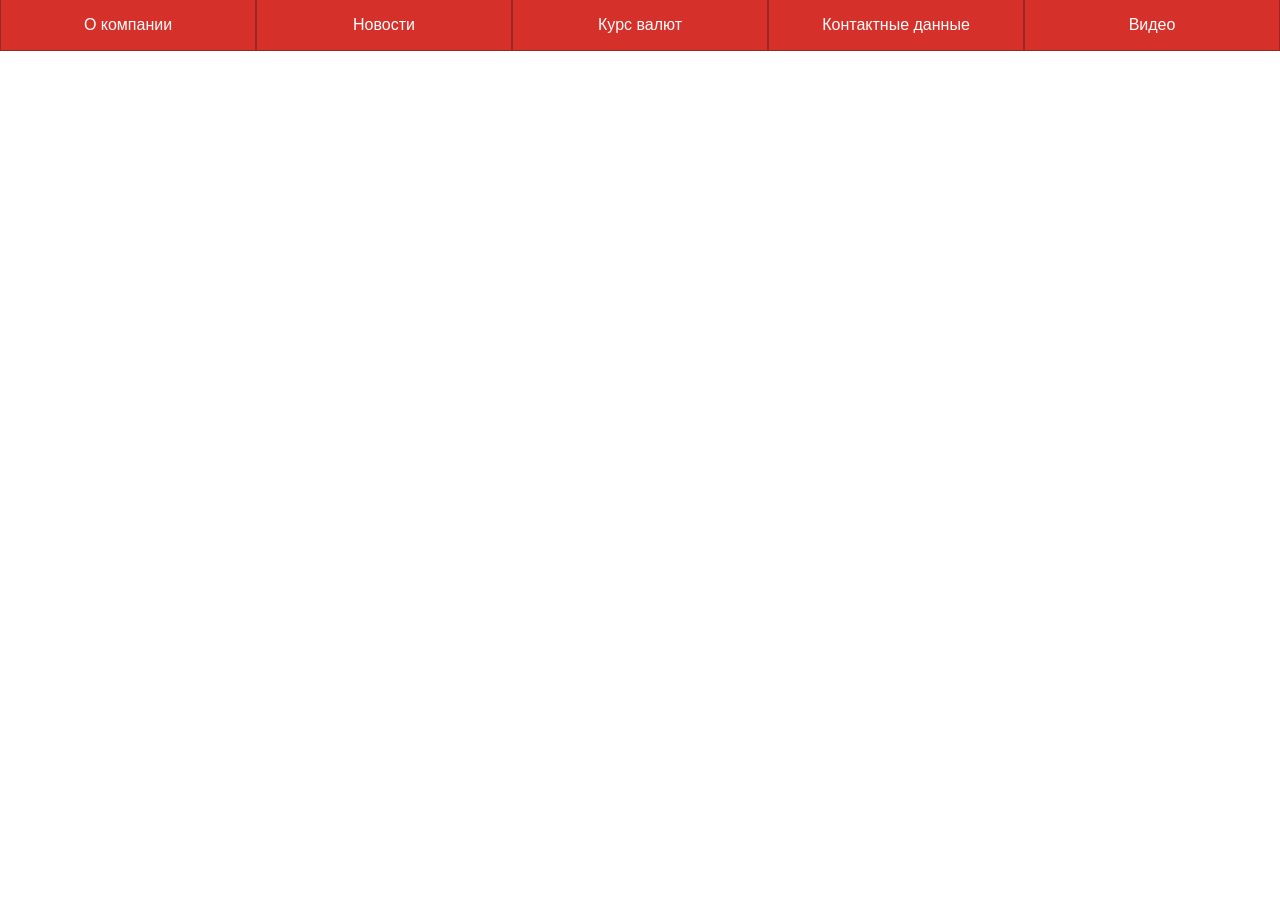
==== index.html @ 399b60e9 "Создание главных файлов РГЗ, оформление header" ====
<!DOCTYPE html>
<html lang="ru">
<head>
    <meta charset="UTF-8">
    <meta name="viewport" content="width=device-width, initial-scale=1.0">
    <title>Гемабанк</title>
    <link rel="stylesheet" href="main.css">
    <link rel="shortcut icon" href="images/favicon.ico" type="image/x-icon">
    <link rel="icon" href="images/favicon-16x16.png">
    <link rel="icon" href="images/favicon-32x32.png">
</head>
<body>
    <header>
        <div class="block">
            О компании
        </div>
        <div class="block">
            Новости
        </div>
        <div class="block">
            Курс валют
        </div>
        <div class="block">
            Контактные данные
        </div>
        <div class="block">
            Видео
        </div>
    </header>
    <main>

    </main>
    <footer>
    </footer>
</body>
</html>
---- main.css ----
* {
    margin: 0;
    padding: 0;
    font-family: "Roboto", sans-serif;
}
header {
    display: flex;
    flex-direction: row;
    align-items: center;
    position: fixed;
    top: 0;
    z-index: 2;
    width: 100%;
    height: 50px;
    background-color: #D6302A;
    color: #fff;
}
header div {
    flex: 1;
    display: flex;
    align-items: center;
    justify-content: center;
    text-align: center;
    border: 1px solid #9a2723;
    height: 100%;
}
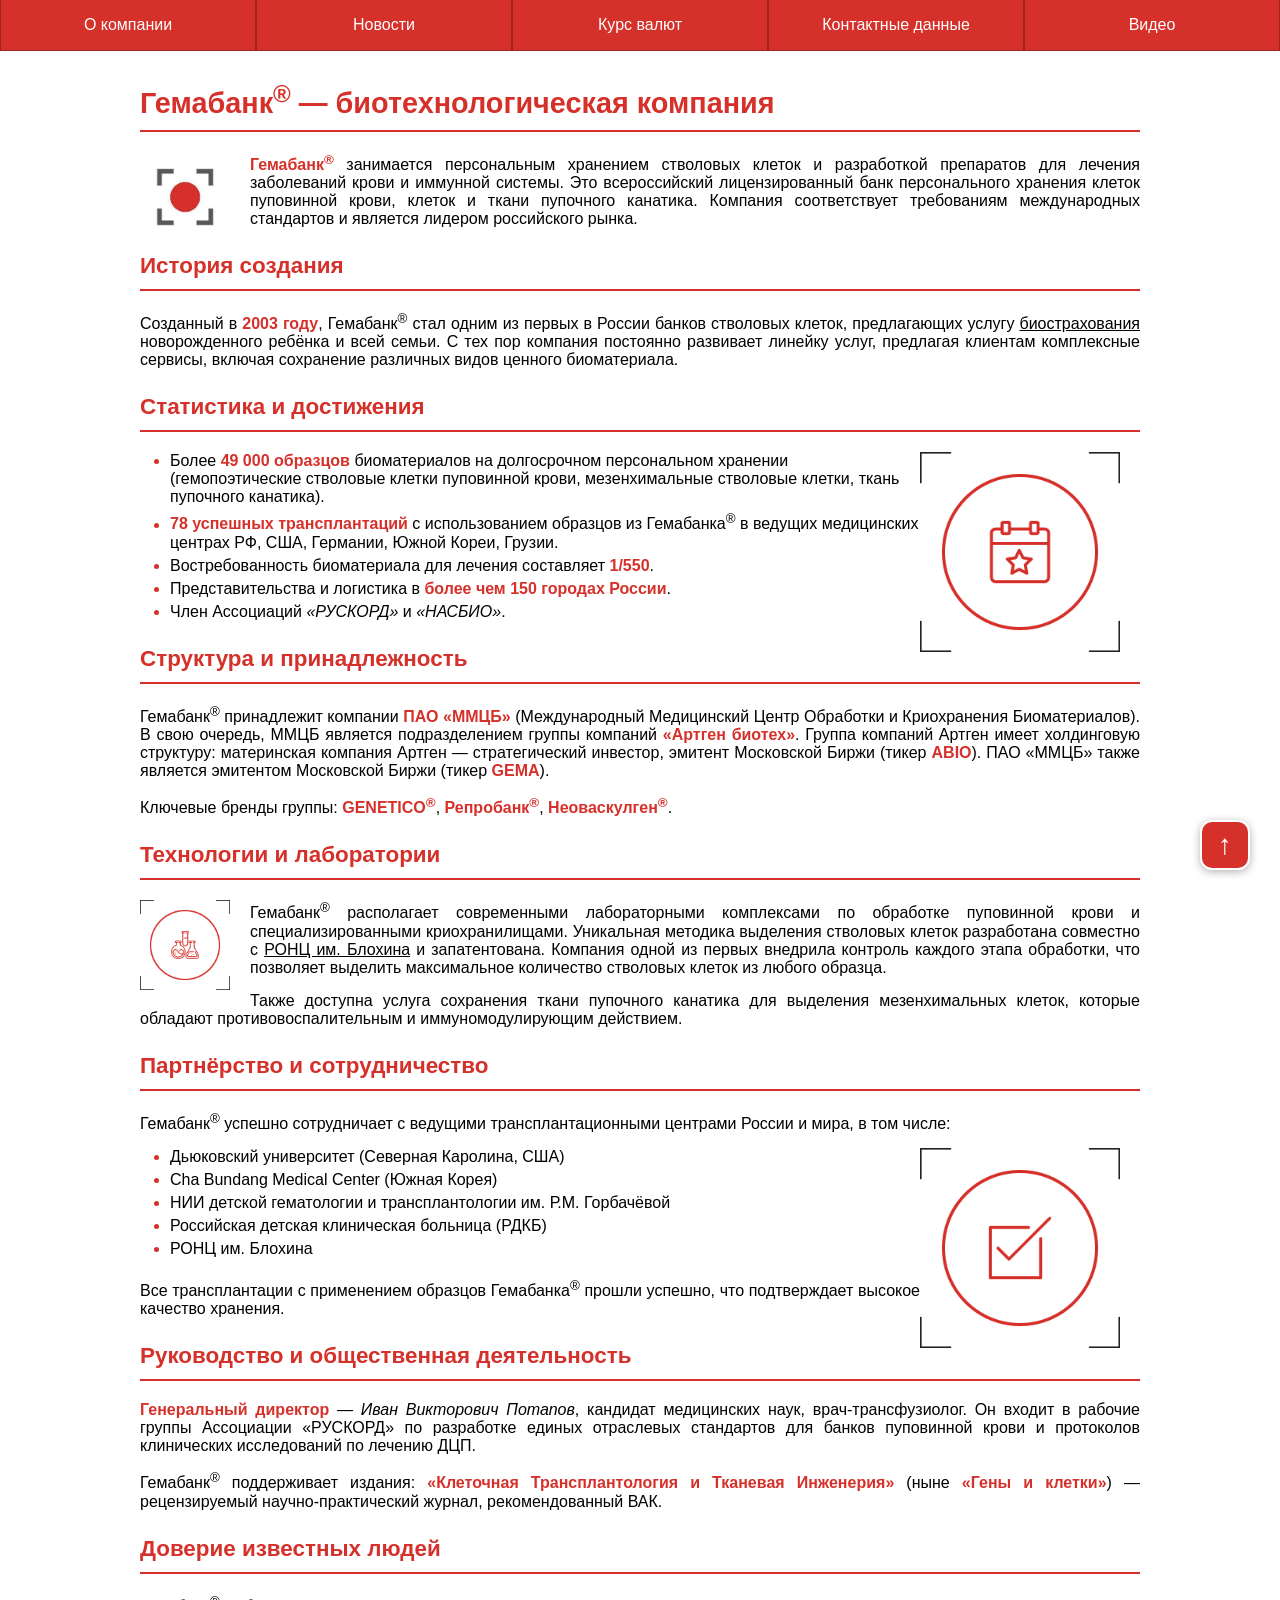
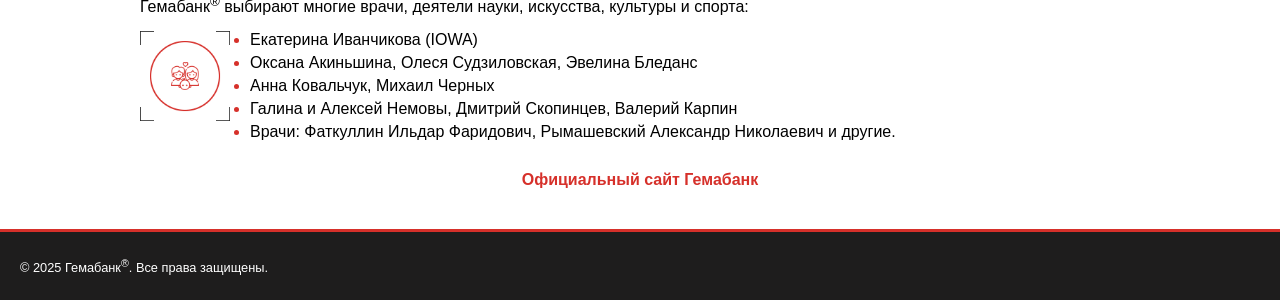
==== commit 8f00091d: "Оформление страница О компании" ====
--- a/index.html
+++ b/index.html
@@ -8,29 +8,100 @@
     <link rel="shortcut icon" href="images/favicon.ico" type="image/x-icon">
     <link rel="icon" href="images/favicon-16x16.png">
     <link rel="icon" href="images/favicon-32x32.png">
+    <script>
+        function btnUp(){
+            window.scrollTo({ 
+                top: 0, behavior: 'smooth' 
+            });
+        }
+    </script>
 </head>
 <body>
     <header>
-        <div class="block">
+        <div class="block" onclick="window.location.href='index.html'">
             О компании
         </div>
-        <div class="block">
+        <div class="block" onclick="window.location.href='news.html'">
             Новости
         </div>
-        <div class="block">
+        <div class="block" onclick="window.location.href='exchange.html'">
             Курс валют
         </div>
-        <div class="block">
+        <div class="block" onclick="window.location.href='contact.html'">
             Контактные данные
         </div>
-        <div class="block">
+        <div class="block" onclick="window.location.href='video.html'">
             Видео
         </div>
     </header>
     <main>
+        <h1>Гемабанк<sup>&reg;</sup> &mdash; биотехнологическая компания</h1>
+        <hr>
+        <img src="images/gema.png" class="image-left">
+        <p><strong>Гемабанк<sup>&reg;</sup></strong> занимается персональным хранением стволовых клеток и разработкой препаратов для лечения заболеваний крови и иммунной системы. Это всероссийский лицензированный банк персонального хранения клеток пуповинной крови, клеток и ткани пупочного канатика. Компания соответствует требованиям международных стандартов и является лидером российского рынка.</p>
 
+        <h2>История создания</h2>
+        <hr>
+        <p>Созданный в <strong>2003 году</strong>, Гемабанк<sup>&reg;</sup> стал одним из первых в России банков стволовых клеток, предлагающих услугу <u>биострахования</u> новорожденного ребёнка и всей семьи. С тех пор компания постоянно развивает линейку услуг, предлагая клиентам комплексные сервисы, включая сохранение различных видов ценного биоматериала.</p>
+
+        <h2>Статистика и достижения</h2>
+        <hr>
+        <img src="images/prize.png" class="image-right">
+        <ul>
+            <li>Более <strong>49 000 образцов</strong> биоматериалов на долгосрочном персональном хранении (гемопоэтические стволовые клетки пуповинной крови, мезенхимальные стволовые клетки, ткань пупочного канатика).</li>
+            <li><strong>78 успешных трансплантаций</strong> с использованием образцов из Гемабанка<sup>&reg;</sup> в ведущих медицинских центрах РФ, США, Германии, Южной Кореи, Грузии.</li>
+            <li>Востребованность биоматериала для лечения составляет <strong>1/550</strong>.</li>
+            <li>Представительства и логистика в <strong>более чем 150 городах России</strong>.</li>
+            <li>Член Ассоциаций <em>&laquo;РУСКОРД&raquo;</em> и <em>&laquo;НАСБИО&raquo;</em>.</li>
+        </ul>
+
+        <h2>Структура и принадлежность</h2>
+        <hr>
+        <p>Гемабанк<sup>&reg;</sup> принадлежит компании <strong>ПАО &laquo;ММЦБ&raquo;</strong> (Международный Медицинский Центр Обработки и Криохранения Биоматериалов). В свою очередь, ММЦБ является подразделением группы компаний <strong>&laquo;Артген биотех&raquo;</strong>. Группа компаний Артген имеет холдинговую структуру: материнская компания Артген &mdash; стратегический инвестор, эмитент Московской Биржи (тикер <strong>ABIO</strong>). ПАО &laquo;ММЦБ&raquo; также является эмитентом Московской Биржи (тикер <strong>GEMA</strong>).</p>
+        <p>Ключевые бренды группы: <strong>GENETICO<sup>&reg;</sup></strong>, <strong>Репробанк<sup>&reg;</sup></strong>, <strong>Неоваскулген<sup>&reg;</sup></strong>.</p>
+
+        <h2>Технологии и лаборатории</h2>
+        <hr>
+        <img src="images/lab.png" class="image-left">
+        <p>Гемабанк<sup>&reg;</sup> располагает современными лабораторными комплексами по обработке пуповинной крови и специализированными криохранилищами. Уникальная методика выделения стволовых клеток разработана совместно с <u>РОНЦ им. Блохина</u> и запатентована. Компания одной из первых внедрила контроль каждого этапа обработки, что позволяет выделить максимальное количество стволовых клеток из любого образца.</p>
+        <p>Также доступна услуга сохранения ткани пупочного канатика для выделения мезенхимальных клеток, которые обладают противовоспалительным и иммуномодулирующим действием.</p>
+
+        <h2>Партнёрство и сотрудничество</h2>
+        <hr>
+        <p>Гемабанк<sup>&reg;</sup> успешно сотрудничает с ведущими трансплантационными центрами России и мира, в том числе:</p>
+        <img src="images/check.png" class="image-right">
+        <ul>
+            <li>Дьюковский университет (Северная Каролина, США)</li>
+            <li>Cha Bundang Medical Center (Южная Корея)</li>
+            <li>НИИ детской гематологии и трансплантологии им. Р.М. Горбачёвой</li>
+            <li>Российская детская клиническая больница (РДКБ)</li>
+            <li>РОНЦ им. Блохина</li>
+        </ul>
+        <p>Все трансплантации с применением образцов Гемабанка<sup>&reg;</sup> прошли успешно, что подтверждает высокое качество хранения.</p>
+
+        <h2>Руководство и общественная деятельность</h2>
+        <hr>
+        <p><strong>Генеральный директор</strong> &mdash; <em>Иван Викторович Потапов</em>, кандидат медицинских наук, врач-трансфузиолог. Он входит в рабочие группы Ассоциации &laquo;РУСКОРД&raquo; по разработке единых отраслевых стандартов для банков пуповинной крови и протоколов клинических исследований по лечению ДЦП.</p>
+        <p>Гемабанк<sup>&reg;</sup> поддерживает издания: <strong>&laquo;Клеточная Трансплантология и Тканевая Инженерия&raquo;</strong> (ныне <strong>&laquo;Гены и клетки&raquo;</strong>) &mdash; рецензируемый научно-практический журнал, рекомендованный ВАК.</p>
+
+        <h2>Доверие известных людей</h2>
+        <hr>
+        <p>Гемабанк<sup>&reg;</sup> выбирают многие врачи, деятели науки, искусства, культуры и спорта:</p>
+        <img src="images/family.png" class="image-left">
+        <ul>
+            <li>Екатерина Иванчикова (IOWA)</li>
+            <li>Оксана Акиньшина, Олеся Судзиловская, Эвелина Бледанс</li>
+            <li>Анна Ковальчук, Михаил Черных</li>
+            <li>Галина и Алексей Немовы, Дмитрий Скопинцев, Валерий Карпин</li>
+            <li>Врачи: Фаткуллин Ильдар Фаридович, Рымашевский Александр Николаевич и другие.</li>
+        </ul>
+        <p class="official-link">
+            <a href="https://gemabank.ru" target="_blank">Официальный сайт Гемабанк</a>
+        </p>
+        <button class="up-button" onclick="btnUp()" title="Наверх">&uarr;</button>
     </main>
     <footer>
+        <p>&copy; 2025 Гемабанк<sup>&reg;</sup>. Все права защищены.</p>
     </footer>
 </body>
 </html>
--- a/main.css
+++ b/main.css
@@ -2,6 +2,9 @@
     margin: 0;
     padding: 0;
     font-family: "Roboto", sans-serif;
+}
+body {
+    padding-top: 50px;
 }
 header {
     display: flex;
@@ -13,7 +16,7 @@
     width: 100%;
     height: 50px;
     background-color: #D6302A;
-    color: #fff;
+    color: #ffffff;
 }
 header div {
     flex: 1;
@@ -23,4 +26,111 @@
     text-align: center;
     border: 1px solid #9a2723;
     height: 100%;
+    cursor: pointer;
+}
+header div:hover {
+    font-size: 110%;
+    transition: 0.5s;
+}
+header div:active {
+    box-shadow: inset 0 3px 5px rgba(0,0,0,0.2);
+    background-color: #a8231e;
+}
+main {
+    max-width: 1000px;
+    margin: 30px auto;
+    padding: 0 20px;
+}
+h1 {
+    font-size: 1.8rem;
+    color: #D6302A;
+    margin-bottom: 10px;
+    padding-left: 0;
+}
+h2 {
+    font-size: 1.4rem;
+    color: #D6302A;
+    margin: 25px 0 10px 0;
+    padding-bottom: 0;
+}
+hr {
+    border: none;
+    height: 2px;
+    background-color: #D6302A;
+    margin: 5px 0 20px 0;
+    width: 100%;
+}
+p {
+    margin-bottom: 15px;
+    text-align: justify;
+}
+ul, ol {
+    margin: 10px 0px 20px 30px;
+}
+li::marker{
+    color: #D6302A;
+}
+li {
+    margin-bottom: 5px;
+}
+strong {
+    color: #D6302A;
+}
+.image-left {
+    float: left;
+    margin-right: 20px;
+    margin-bottom: 10px;
+    max-width: 90px;
+}
+.image-right{
+    float: right;
+    margin-right: 20px;
+    margin-bottom: 10px;
+    max-width: 200px;
+}
+footer {
+    background-color: #1e1d1d;
+    color: #ffffff;
+    text-align: center;
+    padding: 20px;
+    font-size: 0.8rem;
+    border-top: 3px solid #D6302A;
+    margin-top: 40px;
+}
+footer p {
+    margin: 5px 0;
+}
+.official-link {
+    text-align: center;
+    margin-top: 30px;
+}
+.official-link a {
+    color: #D6302A;
+    font-weight: bold;
+    text-decoration: none;
+}
+.official-link a:hover {
+    text-decoration: underline;
+}
+.up-button {
+    position: fixed;
+    bottom: 30px;
+    right: 30px;
+    width: 50px;
+    height: 50px;
+    background-color: #D6302A;
+    color: white;
+    border: 2px solid white;
+    border-radius: 12px;
+    font-size: 28px;
+    cursor: pointer;
+    box-shadow: 0 2px 8px rgba(0,0,0,0.3);
+    z-index: 10;
+}
+.up-button:hover {
+    background-color: #a8231e;
+    transform: scale(1.05);
+}
+.up-button:active {
+    transform: scale(0.95);
 }
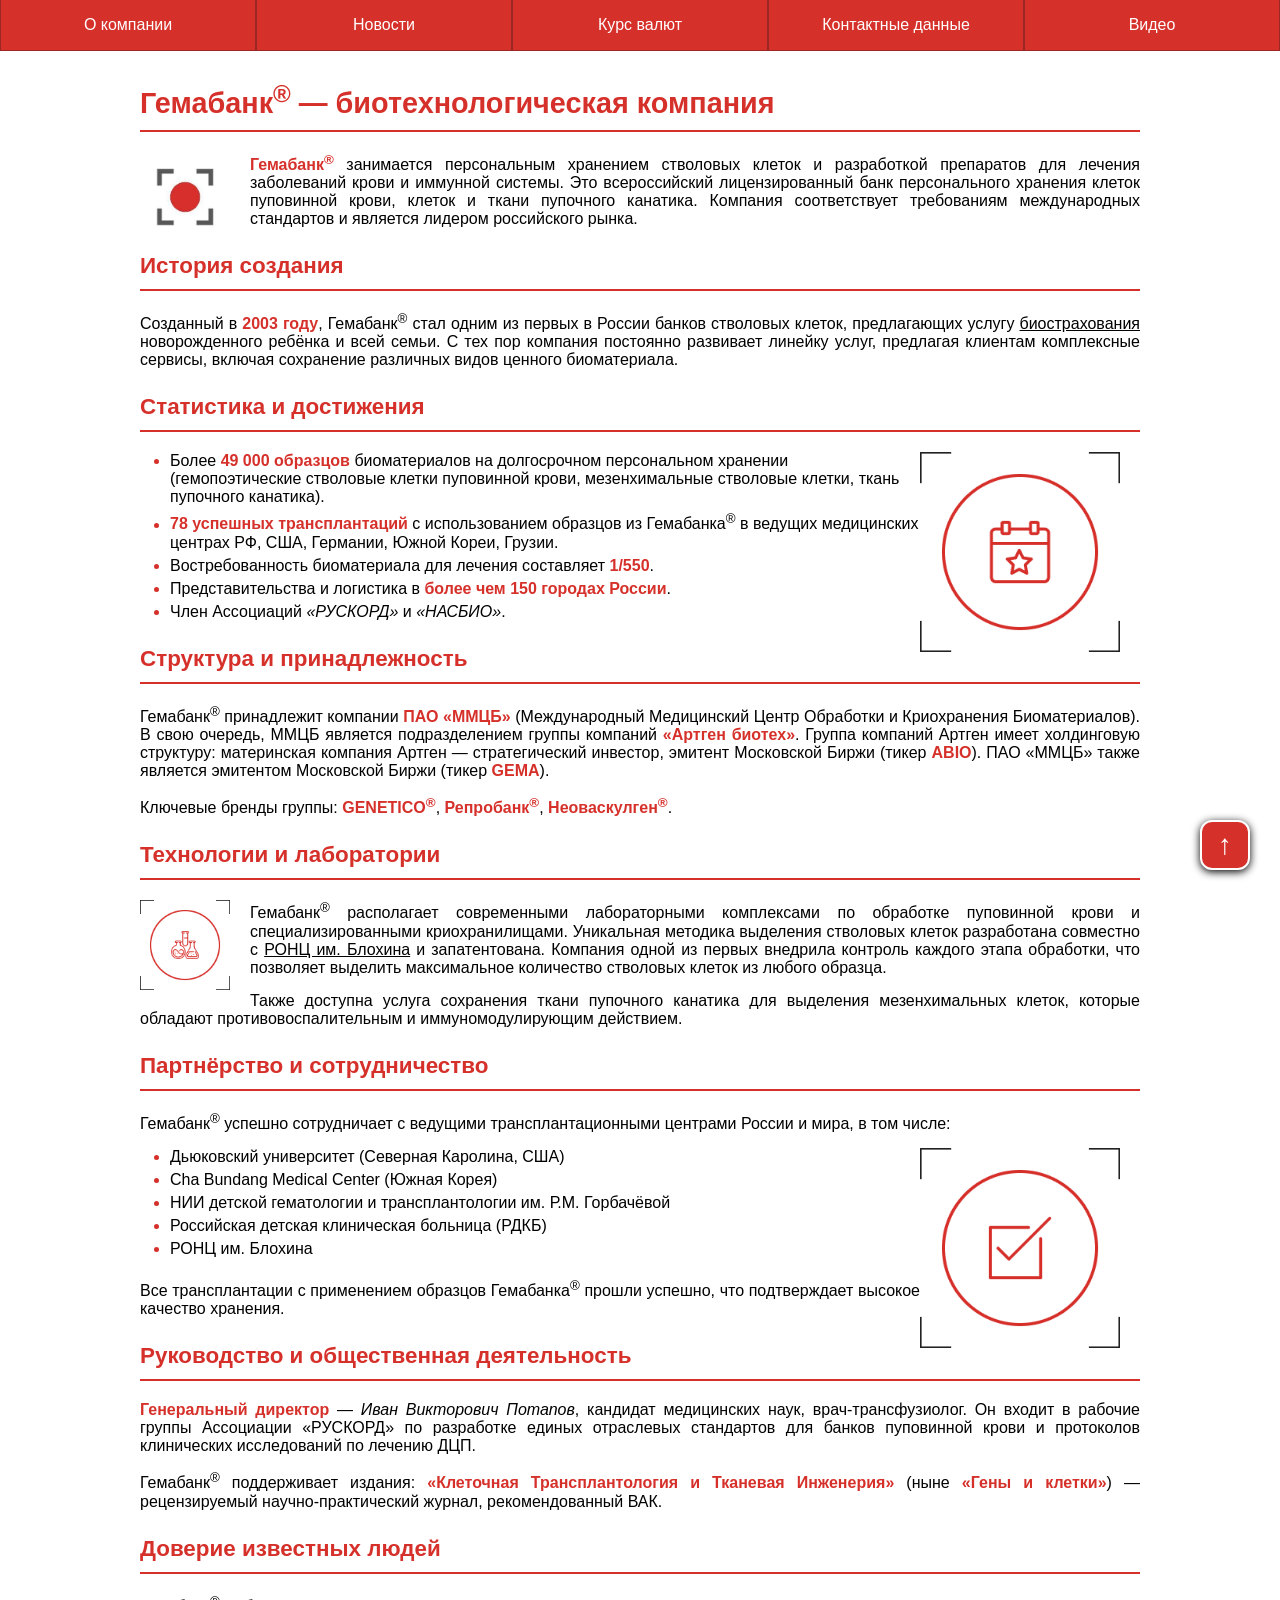
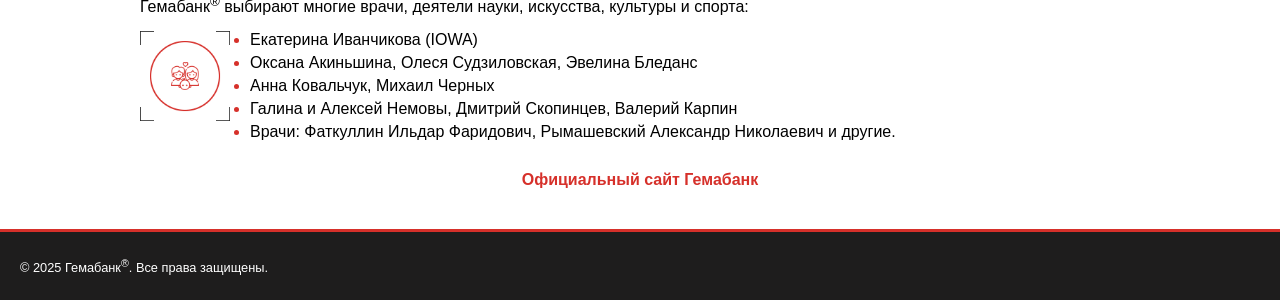
==== commit 3f471a70: "Вынесение стилей для кнопок в css + вынесение скрипта кнопки подъема в отдельный файл" ====
--- a/index.html
+++ b/index.html
@@ -8,13 +8,7 @@
     <link rel="shortcut icon" href="images/favicon.ico" type="image/x-icon">
     <link rel="icon" href="images/favicon-16x16.png">
     <link rel="icon" href="images/favicon-32x32.png">
-    <script>
-        function btnUp(){
-            window.scrollTo({ 
-                top: 0, behavior: 'smooth' 
-            });
-        }
-    </script>
+    <script src="scripts/button.js"></script>
 </head>
 <body>
     <header>
--- a/main.css
+++ b/main.css
@@ -33,7 +33,7 @@
     transition: 0.5s;
 }
 header div:active {
-    box-shadow: inset 0 3px 5px rgba(0,0,0,0.2);
+    box-shadow: inset 0 3px 5px black;
     background-color: #a8231e;
 }
 main {
@@ -90,7 +90,7 @@
 }
 footer {
     background-color: #1e1d1d;
-    color: #ffffff;
+    color: white;
     text-align: center;
     padding: 20px;
     font-size: 0.8rem;
@@ -124,7 +124,7 @@
     border-radius: 12px;
     font-size: 28px;
     cursor: pointer;
-    box-shadow: 0 2px 8px rgba(0,0,0,0.3);
+    box-shadow: 0 2px 8px black;
     z-index: 10;
 }
 .up-button:hover {
@@ -133,4 +133,39 @@
 }
 .up-button:active {
     transform: scale(0.95);
-}+}
+.map {
+    display: flex;
+    justify-content: center;
+    position: relative;
+    overflow: hidden;
+}
+.video {
+    position: relative;
+    width: 800px;
+    margin: 0 auto;
+    padding-bottom: 56.25%;
+    overflow: hidden;
+    border-radius: 16px;   
+    box-shadow: 0 4px 12px black;
+}
+.video iframe {
+    position: absolute;
+    top: 0;
+    left: 0;
+    width: 100%;
+    height: 100%;
+}
+.btn {
+    background-color: #D6302A;
+    color: white;
+    border: none;
+    padding: 8px 16px;
+    border-radius: 30px;
+    cursor: pointer;
+    margin: auto 10px 15px 10px;
+    font-weight: bold;
+}
+.btn:hover {
+    background-color: #a8231e;
+}
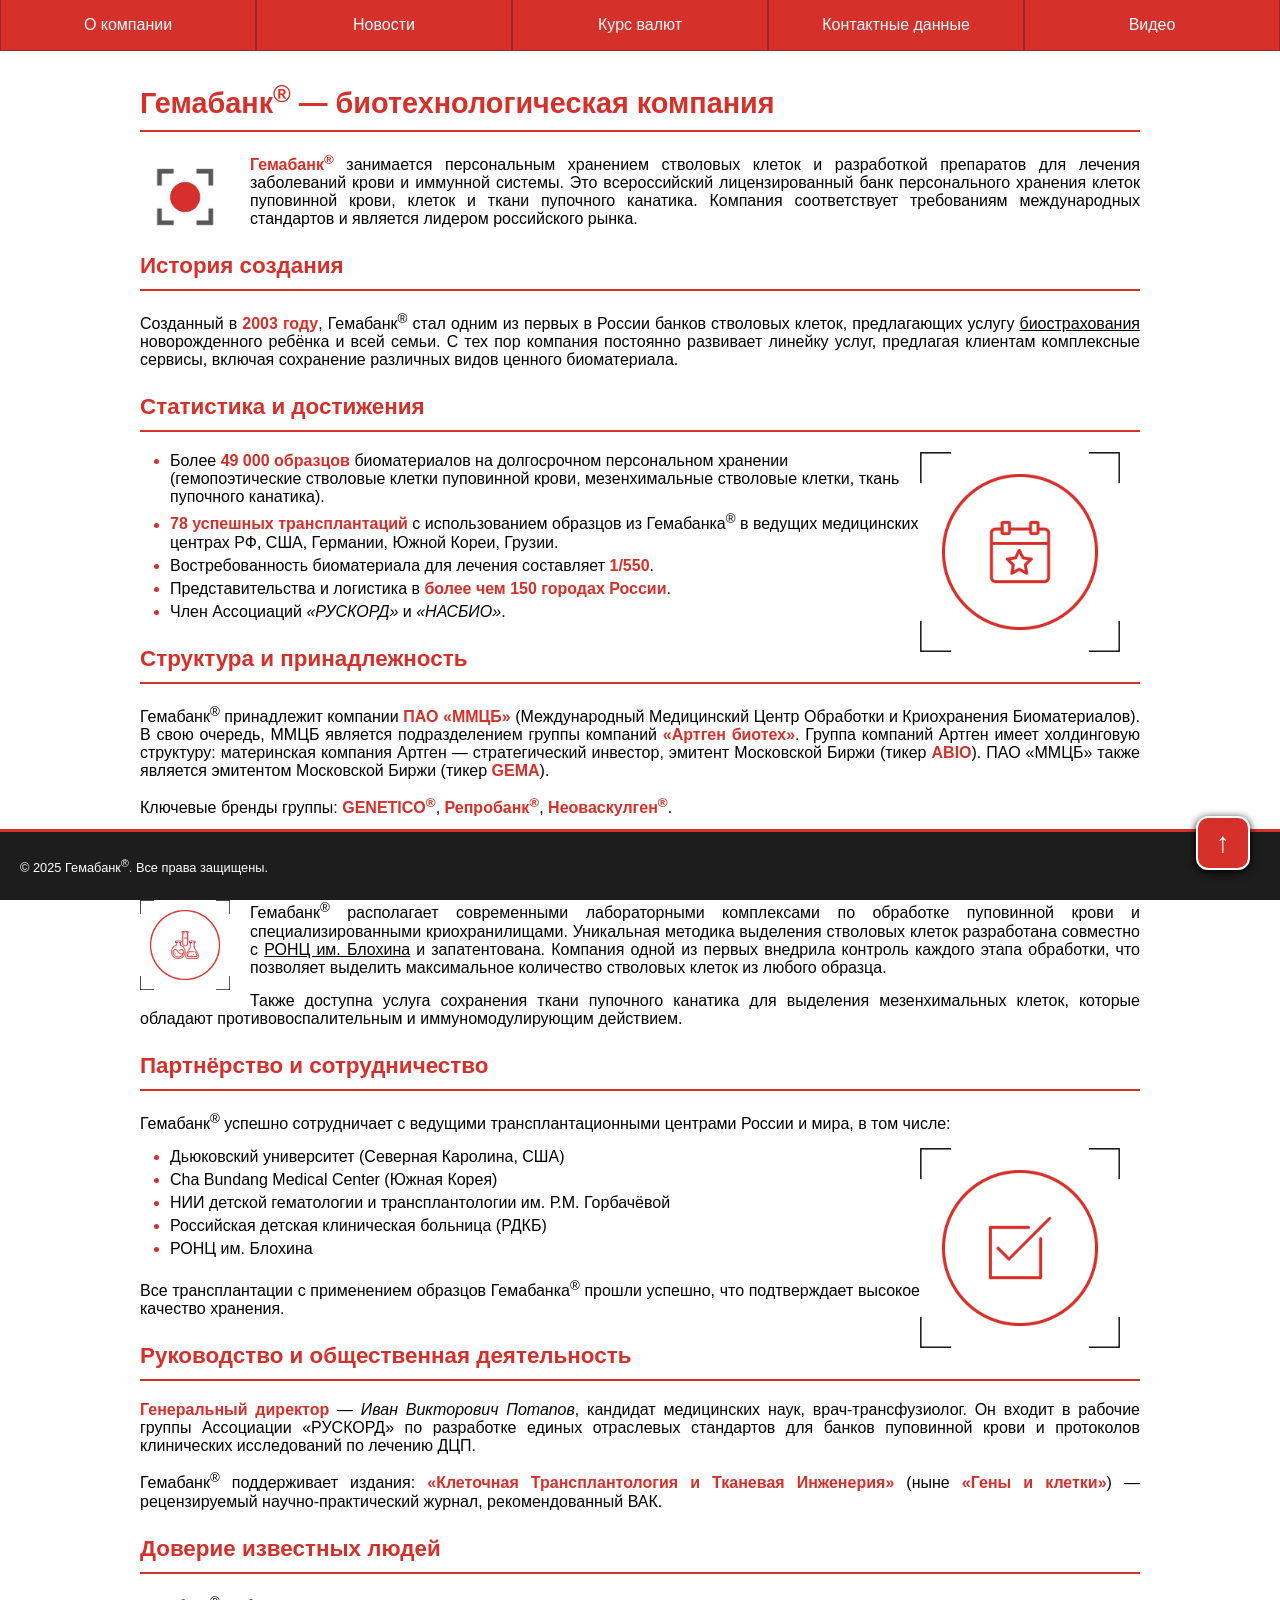
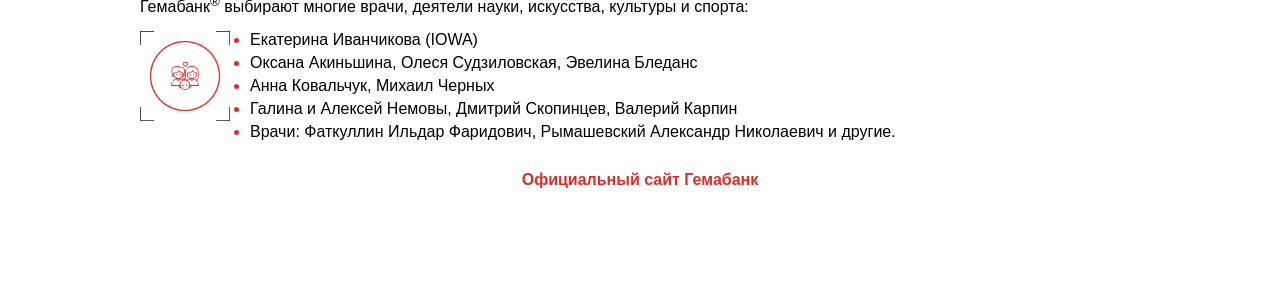
==== commit 75efa608: "Упрощение меню и кнопки для подъема наверх" ====
--- a/index.html
+++ b/index.html
@@ -10,23 +10,13 @@
     <link rel="icon" href="images/favicon-32x32.png">
     <script src="scripts/button.js"></script>
 </head>
-<body>
+<body id="top">
     <header>
-        <div class="block" onclick="window.location.href='index.html'">
-            О компании
-        </div>
-        <div class="block" onclick="window.location.href='news.html'">
-            Новости
-        </div>
-        <div class="block" onclick="window.location.href='exchange.html'">
-            Курс валют
-        </div>
-        <div class="block" onclick="window.location.href='contact.html'">
-            Контактные данные
-        </div>
-        <div class="block" onclick="window.location.href='video.html'">
-            Видео
-        </div>
+        <a class="block" href="index.html">О компании</a>
+        <a class="block" href="news.html">Новости</a>
+        <a class="block" href="exchange.html">Курс валют</a>
+        <a class="block" href="contact.html">Контактные данные</a>
+        <a class="block" href="video.html">Видео</a>
     </header>
     <main>
         <h1>Гемабанк<sup>&reg;</sup> &mdash; биотехнологическая компания</h1>
@@ -92,10 +82,10 @@
         <p class="official-link">
             <a href="https://gemabank.ru" target="_blank">Официальный сайт Гемабанк</a>
         </p>
-        <button class="up-button" onclick="btnUp()" title="Наверх">&uarr;</button>
     </main>
     <footer>
         <p>&copy; 2025 Гемабанк<sup>&reg;</sup>. Все права защищены.</p>
     </footer>
+    <a href="#top" class="up-button" title="Наверх">&uarr;</a>
 </body>
 </html>
--- a/main.css
+++ b/main.css
@@ -3,8 +3,14 @@
     padding: 0;
     font-family: "Roboto", sans-serif;
 }
+html {
+    scroll-behavior: smooth;
+}
 body {
+    height: 100%;
     padding-top: 50px;
+    padding-bottom: 80px;
+    position: relative;
 }
 header {
     display: flex;
@@ -18,7 +24,7 @@
     background-color: #D6302A;
     color: #ffffff;
 }
-header div {
+header a {
     flex: 1;
     display: flex;
     align-items: center;
@@ -27,17 +33,21 @@
     border: 1px solid #9a2723;
     height: 100%;
     cursor: pointer;
+    text-decoration: none;
+    color: white;
+    transition: 0.2s;
 }
-header div:hover {
+header a:hover {
     font-size: 110%;
-    transition: 0.5s;
+    background-color: #b02a24;
 }
-header div:active {
+header a:active {
     box-shadow: inset 0 3px 5px black;
     background-color: #a8231e;
 }
 main {
     max-width: 1000px;
+    height: 100%;
     margin: 30px auto;
     padding: 0 20px;
 }
@@ -96,6 +106,10 @@
     font-size: 0.8rem;
     border-top: 3px solid #D6302A;
     margin-top: 40px;
+    position: fixed;
+    bottom: 0;
+    right: 0;
+    left: 0;
 }
 footer p {
     margin: 5px 0;
@@ -113,6 +127,9 @@
     text-decoration: underline;
 }
 .up-button {
+    display: flex;
+    align-items: center;
+    justify-content: center;
     position: fixed;
     bottom: 30px;
     right: 30px;
@@ -126,6 +143,7 @@
     cursor: pointer;
     box-shadow: 0 2px 8px black;
     z-index: 10;
+    text-decoration: none;
 }
 .up-button:hover {
     background-color: #a8231e;
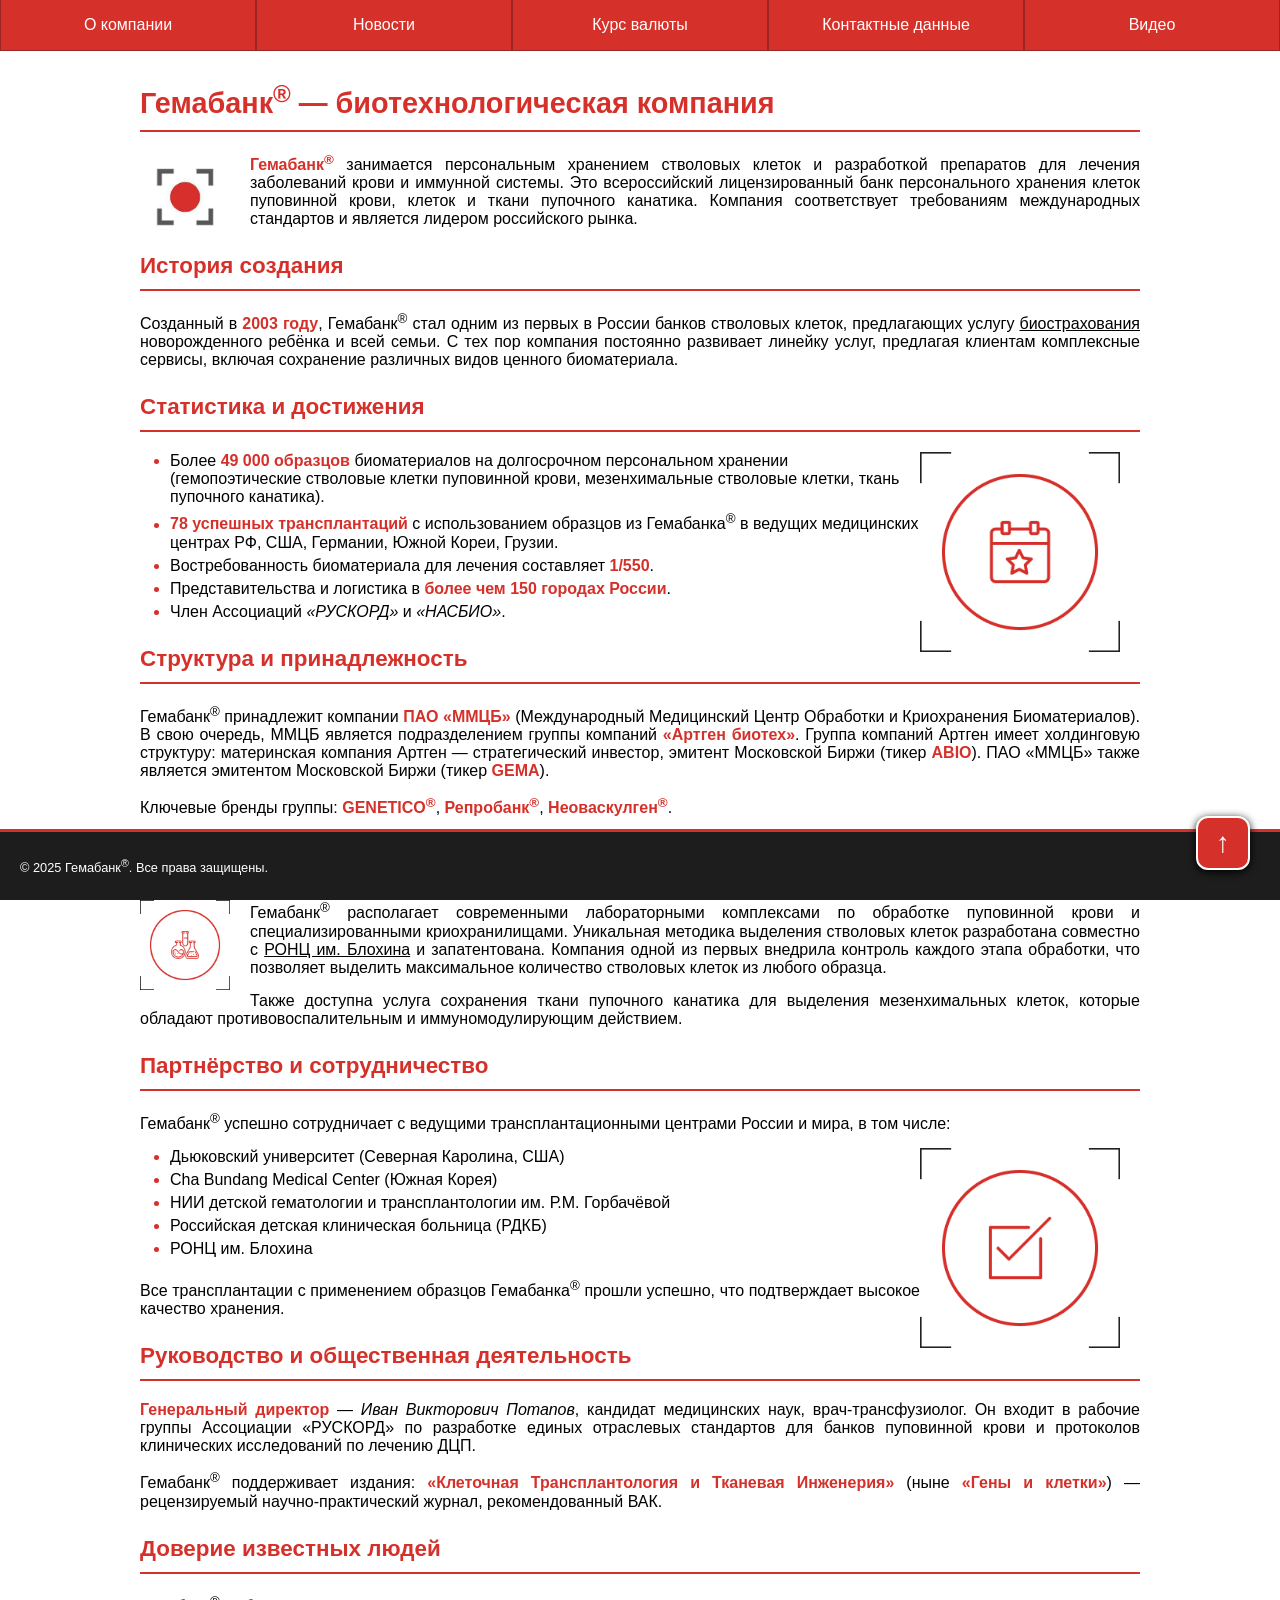
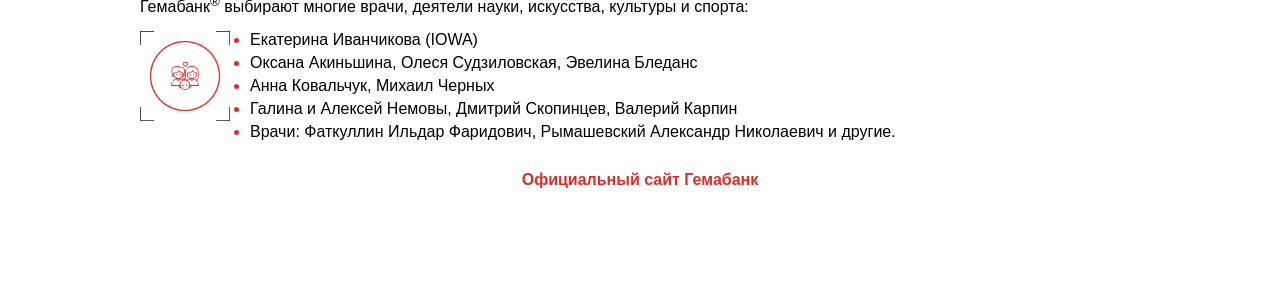
==== commit 63e760de: "Изменение названия страницы с курсом в меню сайта" ====
--- a/index.html
+++ b/index.html
@@ -14,7 +14,7 @@
     <header>
         <a class="block" href="index.html">О компании</a>
         <a class="block" href="news.html">Новости</a>
-        <a class="block" href="exchange.html">Курс валют</a>
+        <a class="block" href="exchange.html">Курс валюты</a>
         <a class="block" href="contact.html">Контактные данные</a>
         <a class="block" href="video.html">Видео</a>
     </header>
